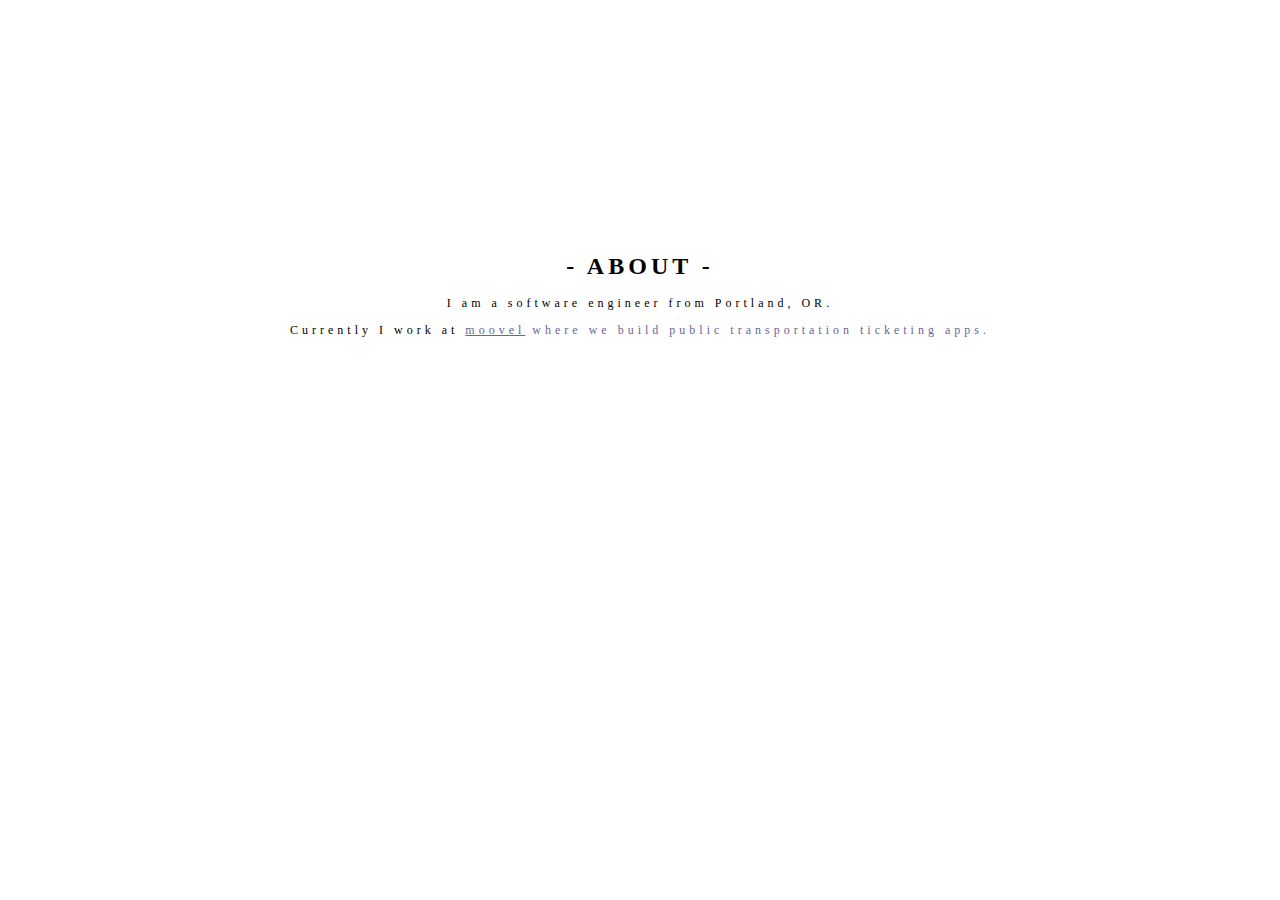
==== about.html @ 399560de "Add about me and pages to come" ====
<!DOCTYPE html>
<html>
  <head>
  <meta charset="UTF-8">
  <meta name="viewport" content="width=device-width, initial-scale=1">
  <link href="css/styles.css" rel="stylesheet" type="text/css">
    <title>--- KD ---</title>
  </head>
  <body>
    <h1 class="align-center"> - ABOUT - </h1>
    <p class="about">I am a software engineer from Portland, OR.</p>
    <p>Currently I work at <a href="https://www.moovel.com/en/US">moovel<a> where we build public transportation ticketing apps.</p>
    <p></p>
  </body>
</html>
---- css/styles.css ----
body {
  font-family: 'Georgia', serif;
  font-size: 12px;

  letter-spacing: 4px;
  padding: 10px;
  text-align: center;
  margin-top: 6cm;
}

a {
  color: #666699
}

about {
  text-align: left;
}
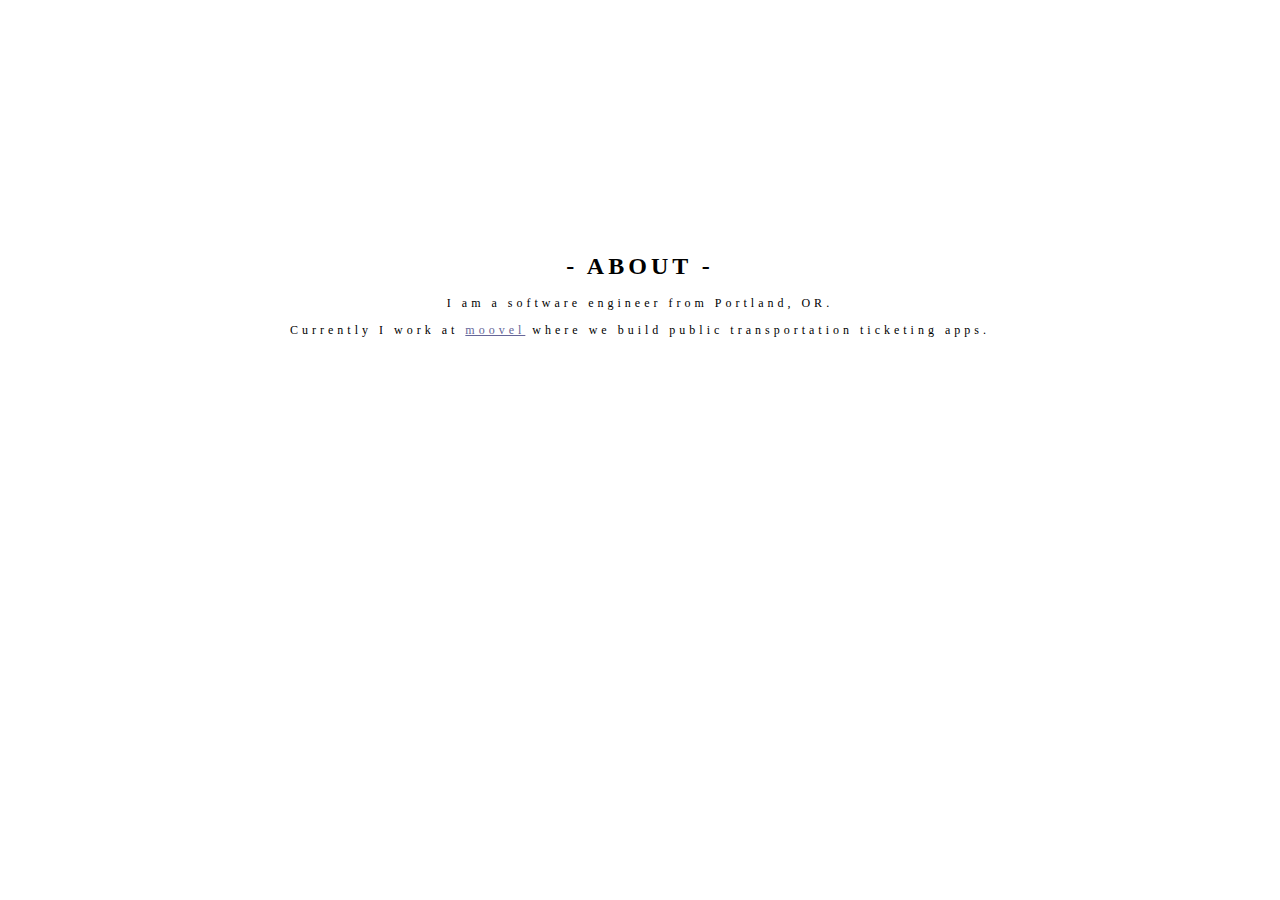
==== commit 59b3c5f6: "fix" ====
--- a/about.html
+++ b/about.html
@@ -9,7 +9,7 @@
   <body>
     <h1 class="align-center"> - ABOUT - </h1>
     <p class="about">I am a software engineer from Portland, OR.</p>
-    <p>Currently I work at <a href="https://www.moovel.com/en/US">moovel<a> where we build public transportation ticketing apps.</p>
+    <p>Currently I work at <a href="https://www.moovel.com/en/US">moovel</a> where we build public transportation ticketing apps.</p>
     <p></p>
   </body>
 </html>
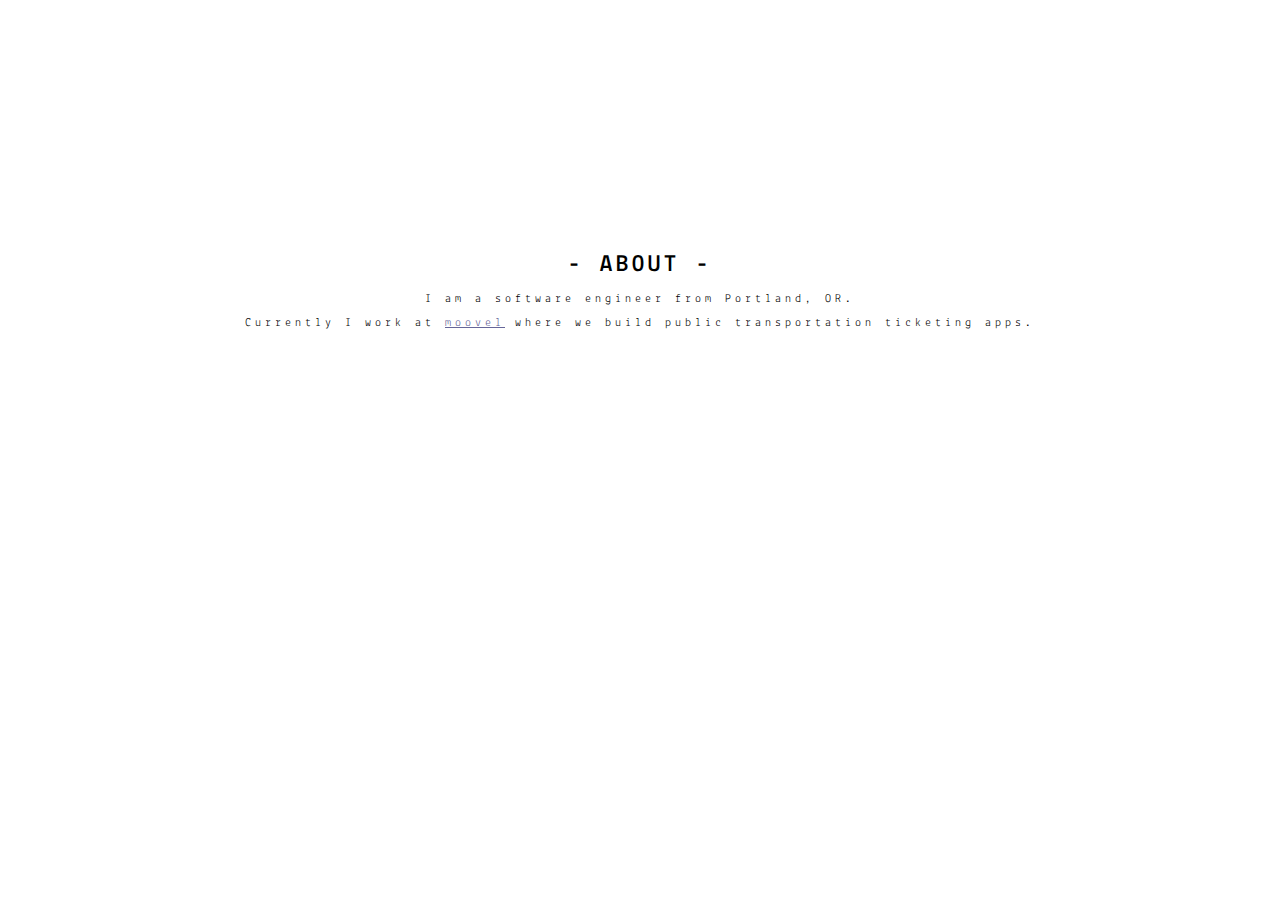
==== commit 82568da8: "change font" ====
--- a/about.html
+++ b/about.html
@@ -3,6 +3,7 @@
   <head>
   <meta charset="UTF-8">
   <meta name="viewport" content="width=device-width, initial-scale=1">
+  <link href="https://fonts.googleapis.com/css?family=Anonymous+Pro|Bungee+Hairline|Bungee+Shade|Cousine|Lekton|Monoton|Space+Mono" rel="stylesheet">
   <link href="css/styles.css" rel="stylesheet" type="text/css">
     <title>--- KD ---</title>
   </head>
--- a/css/styles.css
+++ b/css/styles.css
@@ -1,5 +1,5 @@
 body {
-  font-family: 'Georgia', serif;
+  font-family: 'Lekton', monospace;
   font-size: 12px;
 
   letter-spacing: 4px;
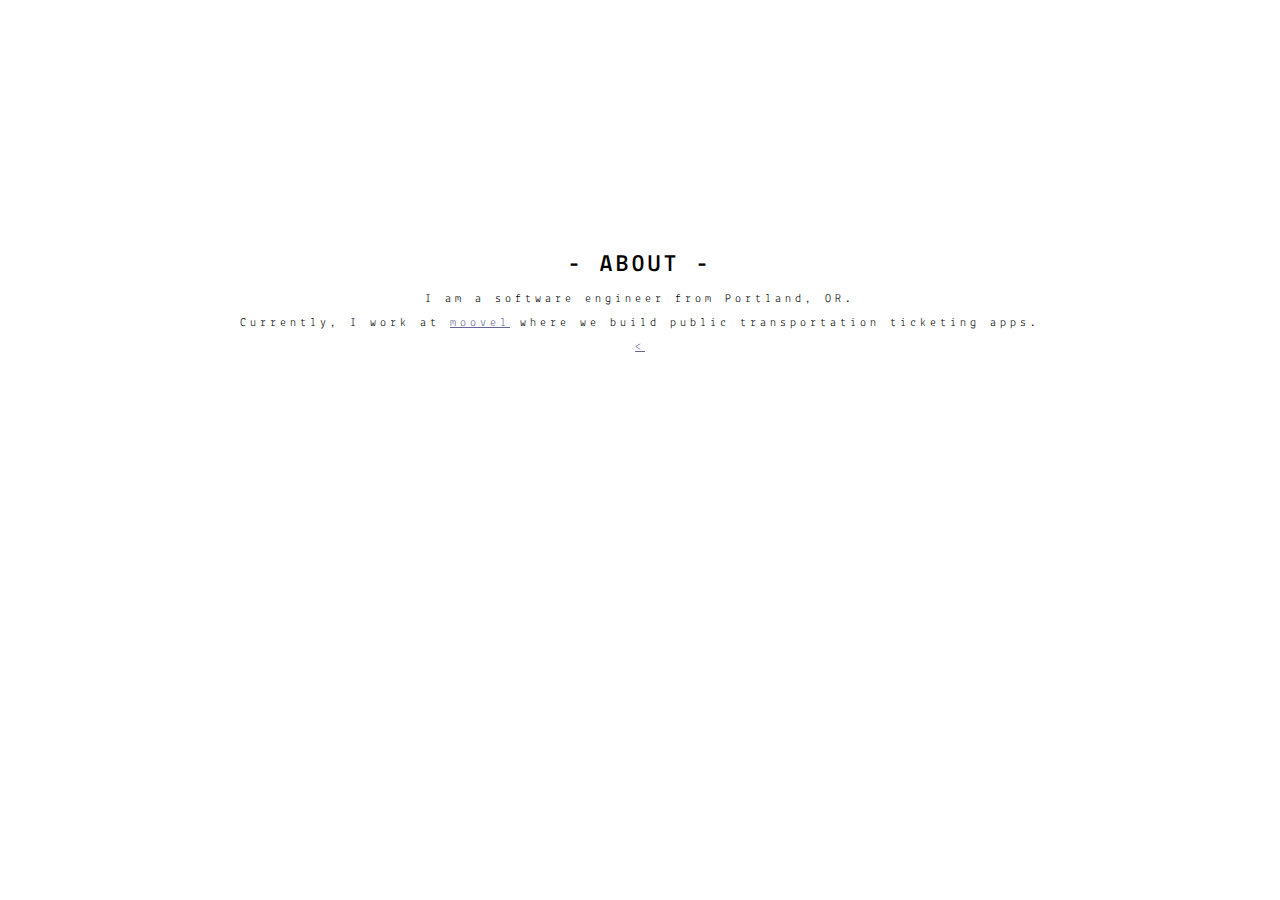
==== commit 9b82942e: "add back button to pages" ====
--- a/about.html
+++ b/about.html
@@ -10,7 +10,7 @@
   <body>
     <h1 class="align-center"> - ABOUT - </h1>
     <p class="about">I am a software engineer from Portland, OR.</p>
-    <p>Currently I work at <a href="https://www.moovel.com/en/US">moovel</a> where we build public transportation ticketing apps.</p>
-    <p></p>
+    <p>Currently, I work at <a href="https://www.moovel.com/en/US">moovel</a> where we build public transportation ticketing apps.</p>
+    <p><a href="index.html"><</a></p>
   </body>
 </html>
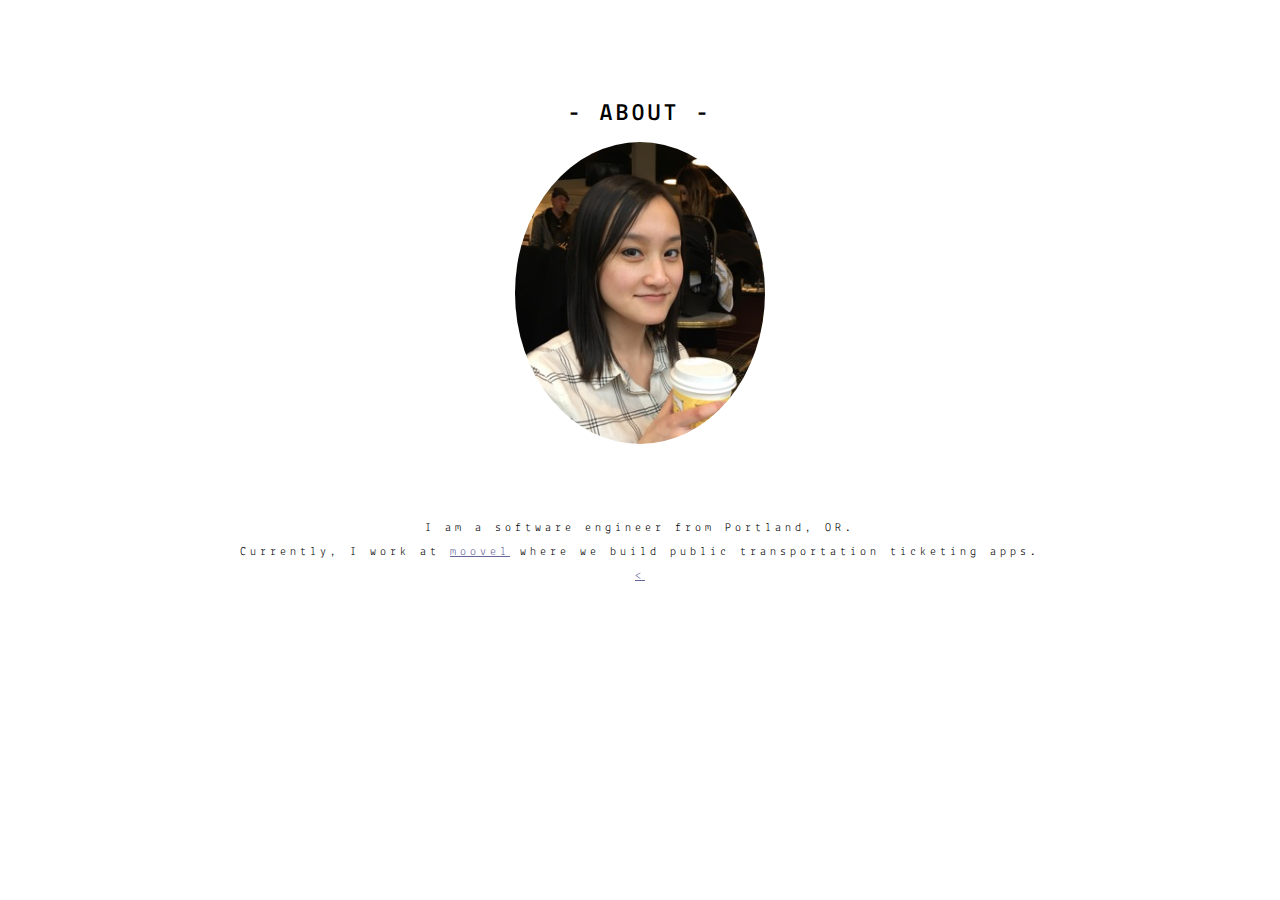
==== commit b1b8a612: "add about me photo" ====
--- a/about.html
+++ b/about.html
@@ -7,8 +7,9 @@
   <link href="css/styles.css" rel="stylesheet" type="text/css">
     <title>--- KD ---</title>
   </head>
-  <body>
+  <body class="about">
     <h1 class="align-center"> - ABOUT - </h1>
+    <img src="css/img/IMG_0059.jpg" class="img-circle">
     <p class="about">I am a software engineer from Portland, OR.</p>
     <p>Currently, I work at <a href="https://www.moovel.com/en/US">moovel</a> where we build public transportation ticketing apps.</p>
     <p><a href="index.html"><</a></p>
--- a/css/styles.css
+++ b/css/styles.css
@@ -15,3 +15,13 @@
 about {
   text-align: left;
 }
+
+.img-circle {
+  border-radius: 50%;
+  width: 250px;
+  height: auto;
+}
+
+.about {
+  margin-top: 2cm;
+}
